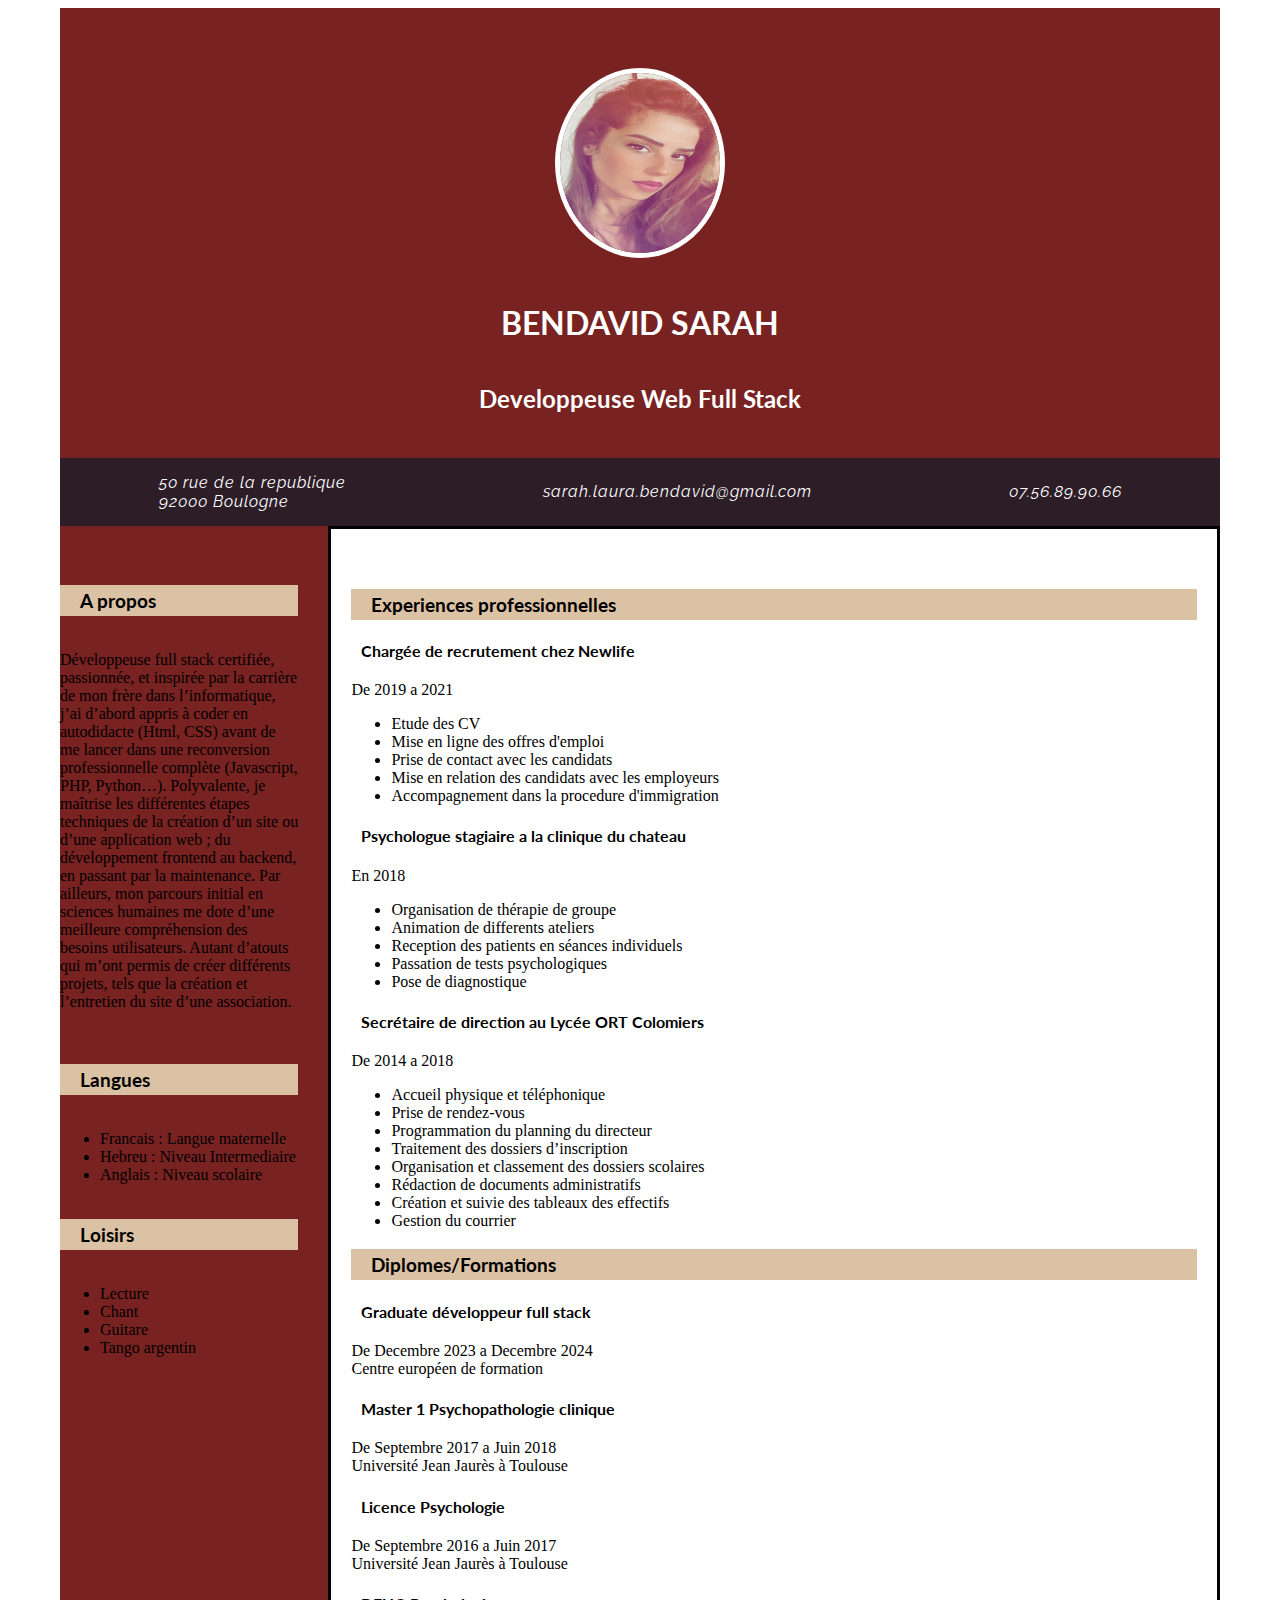
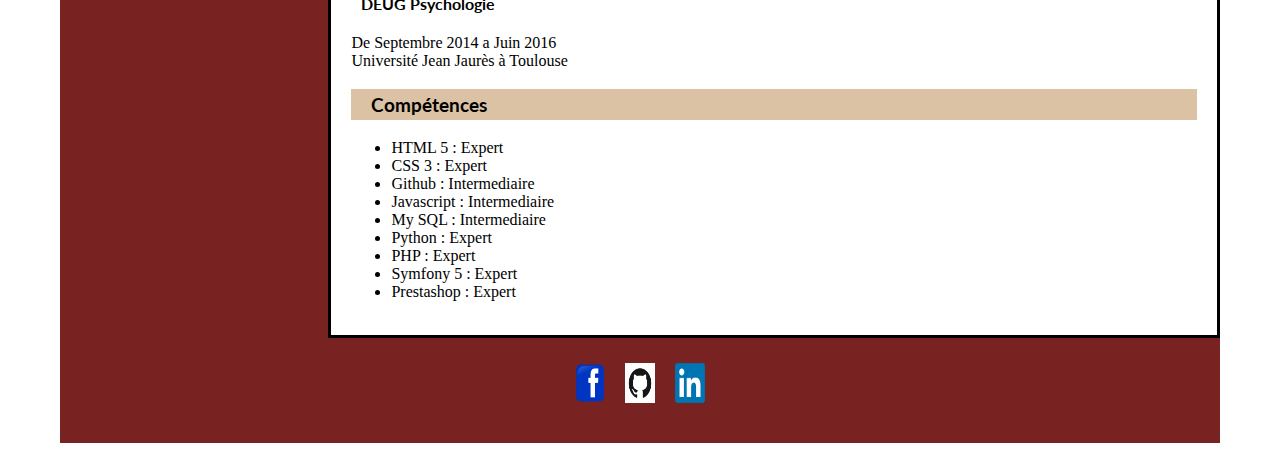
==== index.html @ 2e38536e "finition" ====
<!DOCTYPE html>
<html lang="fr">
  <head>
    <meta
      charset="utf-8"
      name="viewport"
      content="width=device-width, initial-scale=1.0"
      description="Découvrez mon curriculum vitae"
    />
    <title>CV Developpeuse Web</title>
    <link rel="icon" type="image/x-icon" href="./Assets/img/favicon.png" />
    <link rel="stylesheet" type="text/css" href="./Assets/Styles.css" />
    <link
      rel="stylesheet"
      href="https://fonts.googleapis.com/css?family=Lato"
    />
    <link
      rel="stylesheet"
      href="https://fonts.googleapis.com/css?family=Raleway"
    />
  </head>

  <body>
    <header>
      <a href="./Assets/img/Photo de profil.jpg" target="_blank">
        <img
          class="photo"
          src="./Assets/img/Photo de profil.jpg"
          alt="Photo de profil"
        />
      </a>
      <h1>BENDAVID SARAH</h1>
      <h2>Developpeuse Web Full Stack</h2>
    </header>

    <nav role="”navigation”">
      <a
        href="https://www.google.com/maps/place/50+Bd+de+la+R%C3%A9publique,+92100+Boulogne-Billancourt,+France/@48.8327254,2.2470026,17z/data=!3m1!4b1!4m6!3m5!1s0x47e67aeb8722c8b5:0x853493e47b57aab6!8m2!3d48.8327219!4d2.2495775!16s%2Fg%2F11c5qckb7n?entry=ttu"
        >50 rue de la republique<br />92000 Boulogne</a
      >
      <a href="mailto:sarah.laura.bendavid@gmail.com"
        >sarah.laura.bendavid@gmail.com</a
      >
      <a href="tel:+33756899066">07.56.89.90.66</a>
    </nav>

    <div>
      <aside>
        <h3>A propos</h3>
        <p class="aside__p">
          Développeuse full stack certifiée, passionnée, et inspirée par la
          carrière de mon frère dans l’informatique, j’ai d’abord appris à coder
          en autodidacte (Html, CSS) avant de me lancer dans une reconversion
          professionnelle complète (Javascript, PHP, Python…). Polyvalente, je
          maîtrise les différentes étapes techniques de la création d’un site ou
          d’une application web ; du développement frontend au backend, en
          passant par la maintenance. Par ailleurs, mon parcours initial en
          sciences humaines me dote d’une meilleure compréhension des besoins
          utilisateurs. Autant d’atouts qui m’ont permis de créer différents
          projets, tels que la création et l’entretien du site d’une
          association.
        </p>
        <br />
        <h3>Langues</h3>
        <ul class="aside__ul">
          <li>Francais : Langue maternelle</li>
          <li>Hebreu : Niveau Intermediaire</li>
          <li>Anglais : Niveau scolaire</li>
        </ul>
        <h3>Loisirs</h3>
        <ul class="aside__ul">
          <li>Lecture</li>
          <li>Chant</li>
          <li>Guitare</li>
          <li>Tango argentin</li>
        </ul>
      </aside>

      <main>
        <h3>Experiences professionnelles</h3>
        <h4>Chargée de recrutement chez Newlife</h4>
        <p class="main__p">De 2019 a 2021</p>
        <ul class="main__ul">
          <li>Etude des CV</li>
          <li>Mise en ligne des offres d'emploi</li>
          <li>Prise de contact avec les candidats</li>
          <li>Mise en relation des candidats avec les employeurs</li>
          <li>Accompagnement dans la procedure d'immigration</li>
        </ul>
        <h4>Psychologue stagiaire a la clinique du chateau</h4>
        <p class="main__p">En 2018</p>
        <ul class="main__ul">
          <li>Organisation de thérapie de groupe</li>
          <li>Animation de differents ateliers</li>
          <li>Reception des patients en séances individuels</li>
          <li>Passation de tests psychologiques</li>
          <li>Pose de diagnostique</li>
        </ul>
        <h4>Secrétaire de direction au Lycée ORT Colomiers</h4>
        <p class="main__p">De 2014 a 2018</p>
        <ul class="main__ul">
          <li>Accueil physique et téléphonique</li>
          <li>Prise de rendez-vous</li>
          <li>Programmation du planning du directeur</li>
          <li>Traitement des dossiers d’inscription</li>
          <li>Organisation et classement des dossiers scolaires</li>
          <li>Rédaction de documents administratifs</li>
          <li>Création et suivie des tableaux des effectifs</li>
          <li>Gestion du courrier</li>
        </ul>
        <h3>Diplomes/Formations</h3>
        <h4>Graduate développeur full stack</h4>
        <p class="main__p">
          De Decembre 2023 a Decembre 2024 <br />
          Centre européen de formation
        </p>
        <h4>Master 1 Psychopathologie clinique</h4>
        <p class="main__p">
          De Septembre 2017 a Juin 2018 <br />
          Université Jean Jaurès à Toulouse
        </p>
        <h4>Licence Psychologie</h4>
        <p class="main__p">
          De Septembre 2016 a Juin 2017 <br />
          Université Jean Jaurès à Toulouse
        </p>
        <h4>DEUG Psychologie</h4>
        <p class="main__p">
          De Septembre 2014 a Juin 2016 <br />
          Université Jean Jaurès à Toulouse
        </p>
        <h3>Compétences</h3>
        <ul class="main__ul">
          <li>HTML 5 : Expert</li>
          <li>CSS 3 : Expert</li>
          <li>Github : Intermediaire</li>
          <li>Javascript : Intermediaire</li>
          <li>My SQL : Intermediaire</li>
          <li>Python : Expert</li>
          <li>PHP : Expert</li>
          <li>Symfony 5 : Expert</li>
          <li>Prestashop : Expert</li>
        </ul>
        <br />
      </main>
    </div>

    <footer>
      <a href="https://www.facebook.com/sarah.bendavid.71?mibextid=ZbWKwL">
        <img
          class="logo"
          src="./Assets/img/Logo facebook.png"
          alt="Logo facebook"
        />
      </a>
      <a href="https://github.com/SarahBendavid">
        <img
          class="logo"
          src="./Assets/img/Logo github.png"
          alt="Logo github"
        />
      </a>
      <a
        href="https://www.linkedin.com/in/sarah-bendavid-6176a0224?utm_source=share&utm_campaign=share_via&utm_content=profile&utm_medium=android_app"
      >
        <img
          class="logo"
          src="./Assets/img/Logo linkedin.png"
          alt="Logo linkedin"
        />
      </a>
    </footer>
  </body>
</html>
---- Assets/Styles.css ----
html {
    display: flex;
    justify-content: center;
}

body {
    width: 1160px;
}

header {
    display: flex;
    flex-direction: column;
    align-items: center;
    width: 100%;
    background-color: #782221 ;
    padding-bottom: 25px;
}

.photo {
    width: 160px;
    height: 180px;
    border-radius: 50%;
    margin-top: 65px;
    margin-bottom: 25px;
    box-shadow: 0px 0px 0px 5px;
}

h1 {
    font-family: 'Lato';
    color: white;
}

h2 {
    font-family: 'Lato';
    color: white;
    font-weight: bold;
}

nav {
    display: flex;
    justify-content: space-around;
    align-items: center;
    width: 100%;
    background-color: #2c1d27;
    padding-top: 15px;
    padding-bottom: 15px;
}

a {
    font-family: 'Raleway';
    color: white;
    font-style: italic;
    letter-spacing: 1px;
    text-decoration: none;
}

a:hover
{
text-decoration: underline;
}

div {
    display: flex;
}

aside {
    display: flex;
    flex-direction: column;
    width: 22%;
    background-color: #782221 ;
    padding-top: 40px;
    padding-right: 30px;
}

h3 {
    font-family: 'Lato';
    font-size: 19px;
    background-color: #dbc2a4;
    font-weight: bold;
    text-indent: 20px;
    padding-top: 4px;
    padding-bottom: 4px;
}

.pA {
    font-family: 'Raleway';
    font-size: 14px; 
    margin-top: 20px;
    text-align: justify;
    margin-left: 20px;
    margin-bottom: 3px;
    text-indent: 20px;
    color: white;
}

.ulA {
    font-family: 'Raleway';
    font-size: 14px; 
    margin-top: 10px;
    color: white;
}

main {
    width: 78%;
    padding-top: 41px;
    padding-left: 20px;
    padding-right: 20px;
    border: solid;
}

h4 {
    font-family: 'Lato';
    font-size: 16px;
    font-weight: bold;
    text-indent: 10px;
}

.pM {
    font-family: 'Raleway';
    text-indent: 10px;
}

footer {
    display: flex;
    justify-content: center;
    background-color: #782221 ;
    height: 80px;
    padding-top: 25px;
}

.logo {
    width: 30px;
    height:40px;
    margin-left: 10px;
    margin-right: 10px;
}
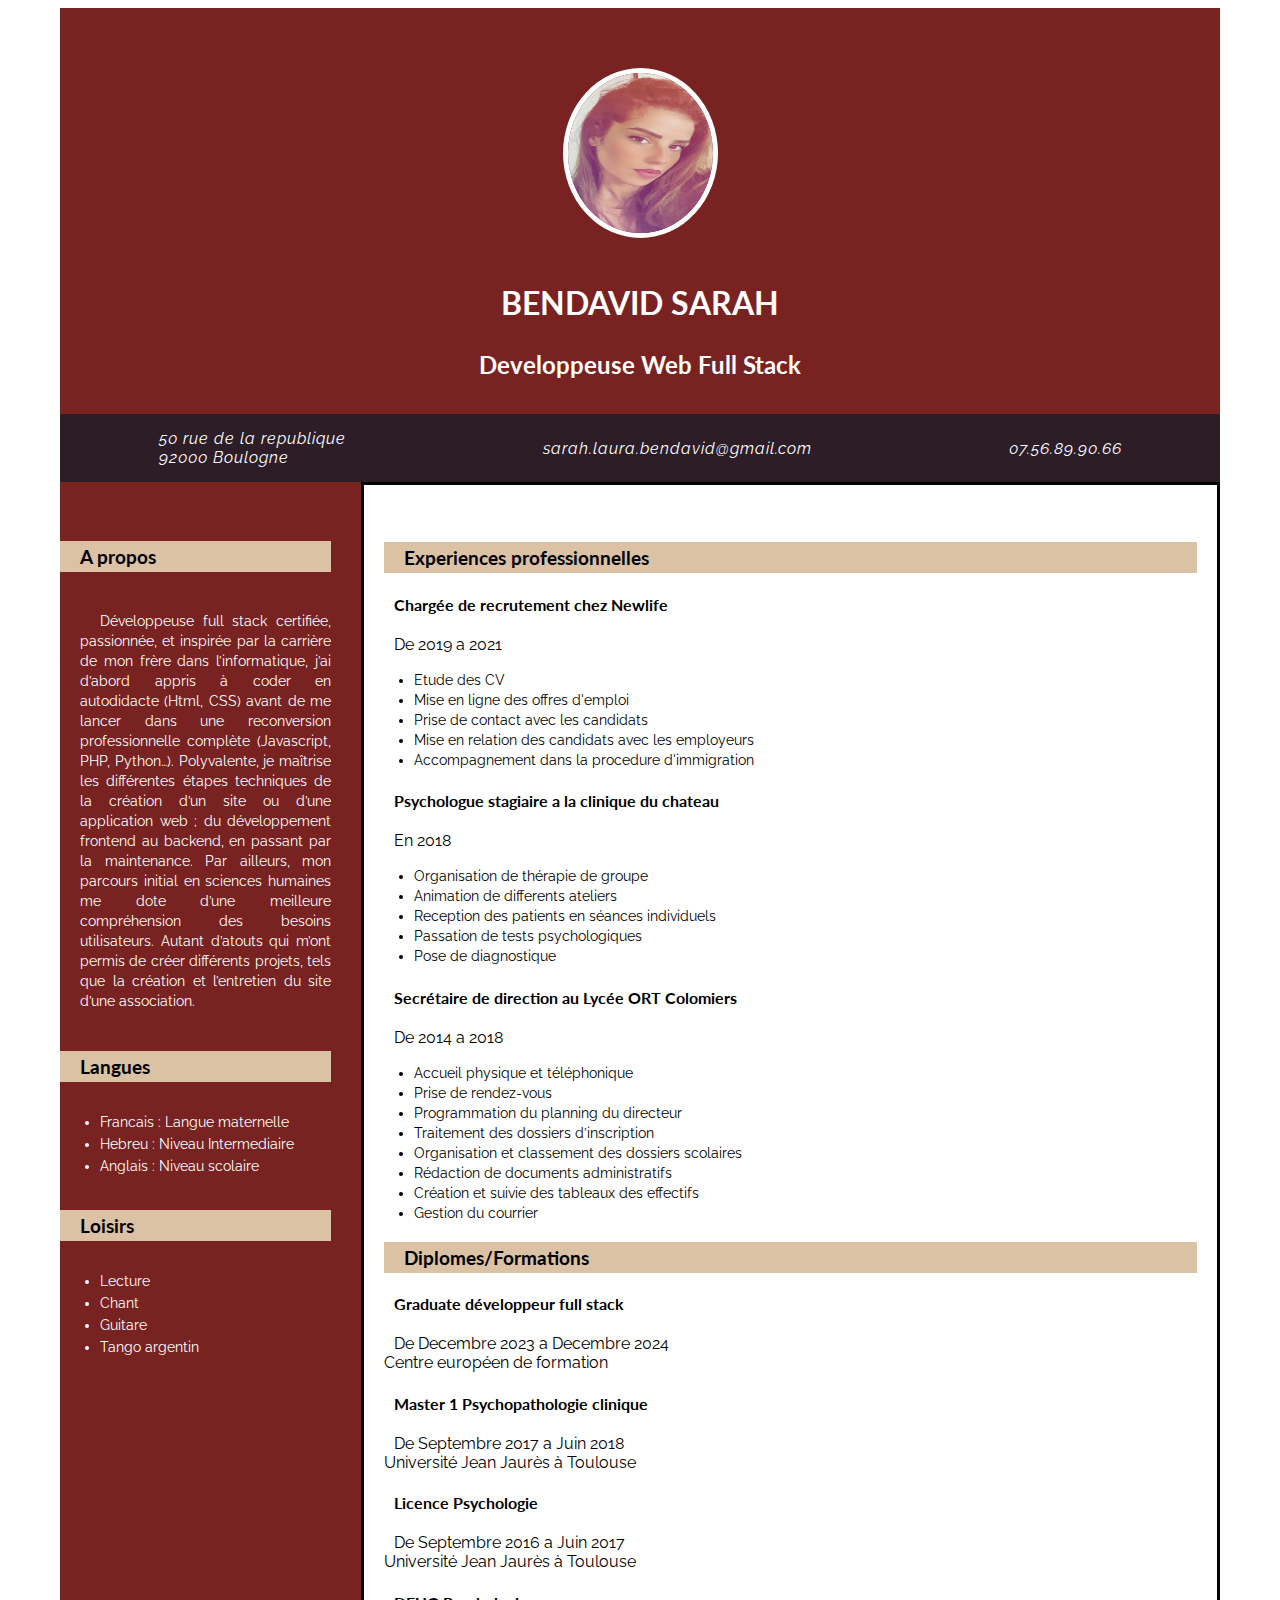
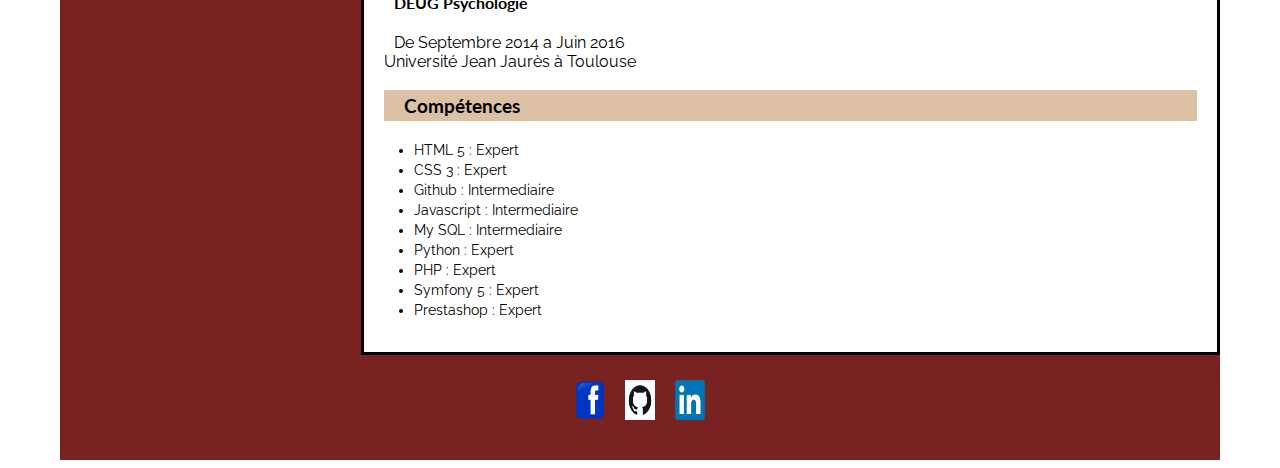
==== commit 7b0d87fb: "coreection lien CSS" ====
--- a/index.html
+++ b/index.html
@@ -9,7 +9,7 @@
     />
     <title>CV Developpeuse Web</title>
     <link rel="icon" type="image/x-icon" href="./Assets/img/favicon.png" />
-    <link rel="stylesheet" type="text/css" href="./Assets/Styles.css" />
+    <link rel="stylesheet" type="text/css" href="./Assets/CSS/Styles.css" />
     <link
       rel="stylesheet"
       href="https://fonts.googleapis.com/css?family=Lato"
--- a/Assets/CSS/Styles.css
+++ b/Assets/CSS/Styles.css
@@ -0,0 +1,148 @@
+html {
+    display: flex;
+    justify-content: center;
+}
+
+body {
+    width: 1160px;
+}
+
+header {
+    display: flex;
+    flex-direction: column;
+    align-items: center;
+    width: 100%;
+    background-color: #782221 ;
+    padding-bottom: 15px;
+}
+
+.photo {
+    width: 145px;
+    height: 160px;
+    border-radius: 50%;
+    margin-top: 65px;
+    margin-bottom: 25px;
+    box-shadow: 0px 0px 0px 5px;
+}
+
+h1 {
+    font-family: 'Lato';
+    color: white;
+    margin-bottom: 8px;
+}
+
+h2 {
+    font-family: 'Lato';
+    color: white;
+    font-weight: bold;
+}
+
+nav {
+    display: flex;
+    justify-content: space-around;
+    align-items: center;
+    width: 100%;
+    background-color: #2c1d27;
+    padding-top: 15px;
+    padding-bottom: 15px;
+}
+
+a {
+    font-family: 'Raleway';
+    color: white;
+    font-style: italic;
+    letter-spacing: 1px;
+    text-decoration: none;
+}
+
+a:hover
+{
+text-decoration: underline;
+}
+
+div {
+    display: flex;
+}
+
+aside {
+    display: flex;
+    flex-direction: column;
+    width: 26%;
+    background-color: #782221 ;
+    padding-top: 40px;
+    padding-right: 30px;
+}
+
+h3 {
+    font-family: 'Lato';
+    font-size: 19px;
+    background-color: #dbc2a4;
+    font-weight: bold;
+    text-indent: 20px;
+    padding-top: 4px;
+    padding-bottom: 4px;
+}
+
+.aside__p {
+    font-family: 'Raleway';
+    font-size: 14px; 
+    color: white;
+    margin-top: 20px;
+    text-align: justify;
+    margin-left: 20px;
+    margin-bottom: 3px;
+    text-indent: 20px;
+    line-height:20px;
+}
+
+.aside__ul {
+    font-family: 'Raleway';
+    font-size: 14px; 
+    margin-top: 10px;
+    color: white;
+    line-height:22px;
+}
+
+main {
+    width: 78%;
+    padding-top: 38px;
+    padding-left: 20px;
+    padding-right: 20px;
+    border: solid;
+}
+
+h4 {
+    font-family: 'Lato';
+    font-size: 16px;
+    font-weight: bold;
+    text-indent: 10px;
+}
+
+.main__p {
+    font-family: 'Raleway';
+    text-indent: 10px;
+}
+
+.main__ul {
+    font-family: 'Raleway';
+    font-size: 14px; 
+    margin-top: 10px;
+    margin-left: -10px;
+    line-height: 20px;
+}
+
+footer {
+    display: flex;
+    justify-content: center;
+    background-color: #782221 ;
+    height: 80px;
+    padding-top: 25px;
+}
+
+.logo {
+    width: 30px;
+    height:40px;
+    margin-left: 10px;
+    margin-right: 10px;
+}
+
